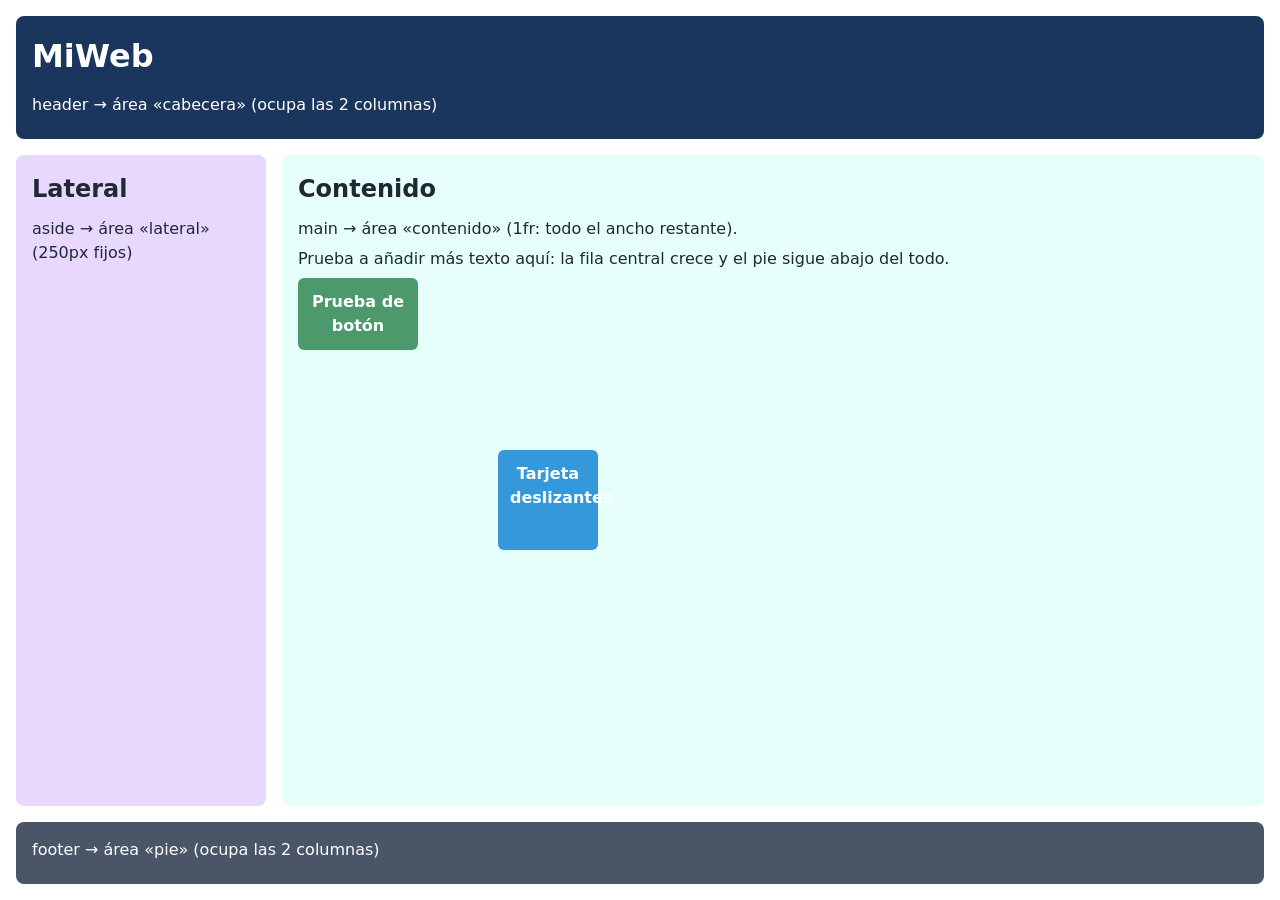
==== UD3/Ejercicio10.html @ 9fcfd4b7 "ok" ====
<!DOCTYPE html>
<html lang="es">
<head>
  <meta charset="UTF-8">
  <meta name="viewport" content="width=device-width, initial-scale=1">
  <title>Caso práctico: estructura completa con Grid</title>
  <link rel="stylesheet" href="css10.css">
  <link rel="stylesheet" href="/pagina.css">
</head>
<body>
  <header>
    <h1>MiWeb</h1>
    <p>header → área «cabecera» (ocupa las 2 columnas)</p>
  </header>

  <aside>
    <h2>Lateral</h2>
    <p>aside → área «lateral» (250px fijos)</p>
  </aside>

  <main>
    <h2>Contenido</h2>
    <p>main → área «contenido» (1fr: todo el ancho restante).</p>
    <p>Prueba a añadir más texto aquí: la fila central crece y el pie sigue abajo del todo.</p>
    <div class="boton">Prueba de botón</div>
    <div class="espacio"></div>
    <div class="tarjeta cajanime">Tarjeta deslizantes</div>
  </main>

  <footer>
    <p>footer → área «pie» (ocupa las 2 columnas)</p>
  </footer>
</body>
</html>
---- UD3/css10.css ----
/* Botón: resaltado */
.boton:hover {
background: #8B7CF0;
}

.espacio {
  height: 100px;
}

/* Definición de la animación deslizar*/
@keyframes deslizar {
  from {
    transform: translateX(0px);
    opacity: 0;
  }
  to {
    transform: translateX(200px);
    opacity: 1;
  }
}

/* Elemento deslizante */
.cajanime {
  width: 100px;
  height: 100px;
  background-color: #3498db;
  animation: deslizar 2s ease-out forwards;
}
---- pagina.css ----
* {
  box-sizing: border-box;
}

/* ==========================================================
   El esqueleto completo de la página, directamente en el body
   ========================================================== */
body {
  display: grid;
  grid-template-columns: 250px 1fr;
  grid-template-rows: auto 1fr auto;
  grid-template-areas:
    "cabecera cabecera"
    "lateral  contenido"
    "pie      pie";
  min-height: 100vh;       /* el body ocupa al menos toda la pantalla */
  gap: 16px;

  margin: 0;
  padding: 16px;
  font-family: system-ui, -apple-system, "Segoe UI", Roboto, sans-serif;
  line-height: 1.5;
  color: #1f2933;
}

header { grid-area: cabecera; }
aside  { grid-area: lateral; }
main   { grid-area: contenido; }
footer { grid-area: pie; }

/* ==========================================================
   Estilo visual de cada zona (nada de Grid aquí)
   ========================================================== */
header, aside, main, footer {
  padding: 16px;
  border-radius: 8px;
}

header { background: #1a365d; color: #ffffff; }
aside  { background: #e9d8fd; }
main   { background: #e6fffa; }
footer { background: #4a5568; color: #ffffff; }

h1, h2, p { margin: 0 0 0.4em; }

/* tarjeta: solo estilo visual */
.tarjeta {
  padding: 12px;
  border-radius: 6px;
  background: #2c7a7b;
  color: #ffffff;
  font-weight: 600;
  text-align: center;
  width: 100px;
  height: 100px;
}

/* Botón: solo estilo visual */
.boton {
  padding: 12px;
  width: 120px;
  border-radius: 6px;
  background: #4c9a6b;
  color: #ffffff;
  font-weight: 600;
  text-align: center;
  transition: background 0.3s ease;
}

/* Botón: resaltado */
.boton:hover {
background: #8B7CF0;
}

.espacio {
  height: 100px;
}

/* Definición de la animación deslizar*/
@keyframes deslizar {
  from {
    transform: translateX(0px);
    opacity: 0;
  }
  to {
    transform: translateX(200px);
    opacity: 1;
  }
}

/* Elemento deslizante */
.cajanime {
  width: 100px;
  height: 100px;
  background-color: #3498db;
  animation: deslizar 2s ease-out forwards;
}
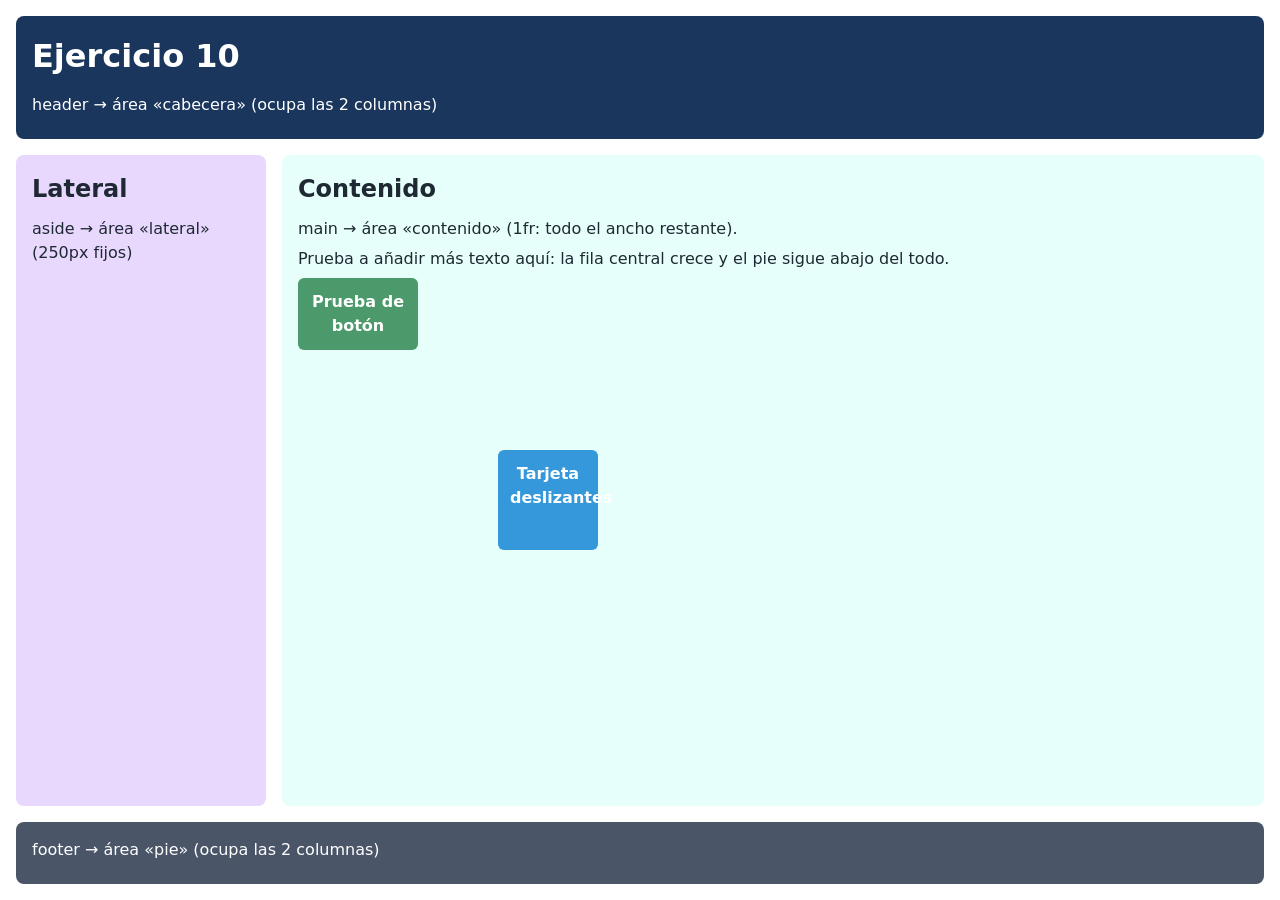
==== commit f448b34e: "ok" ====
--- a/UD3/Ejercicio10.html
+++ b/UD3/Ejercicio10.html
@@ -9,7 +9,7 @@
 </head>
 <body>
   <header>
-    <h1>MiWeb</h1>
+    <h1>Ejercicio 10</h1>
     <p>header → área «cabecera» (ocupa las 2 columnas)</p>
   </header>
 
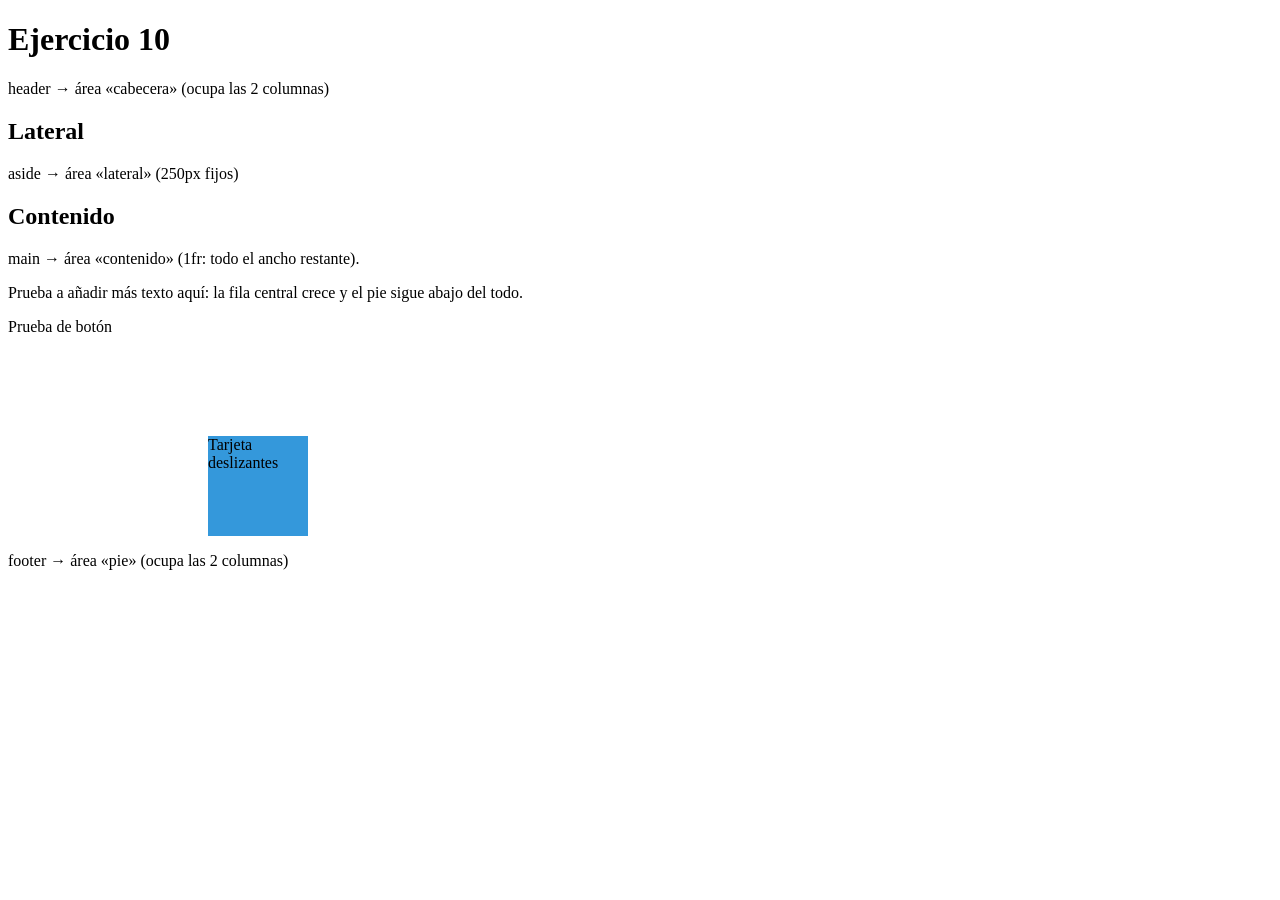
==== commit 1ef6cbec: "ok" ====
--- a/UD3/Ejercicio10.html
+++ b/UD3/Ejercicio10.html
@@ -5,7 +5,7 @@
   <meta name="viewport" content="width=device-width, initial-scale=1">
   <title>Caso práctico: estructura completa con Grid</title>
   <link rel="stylesheet" href="css10.css">
-  <link rel="stylesheet" href="/pagina.css">
+  <link rel="stylesheet" href="/GoyaDAWDIW2627/pagina.css">
 </head>
 <body>
   <header>
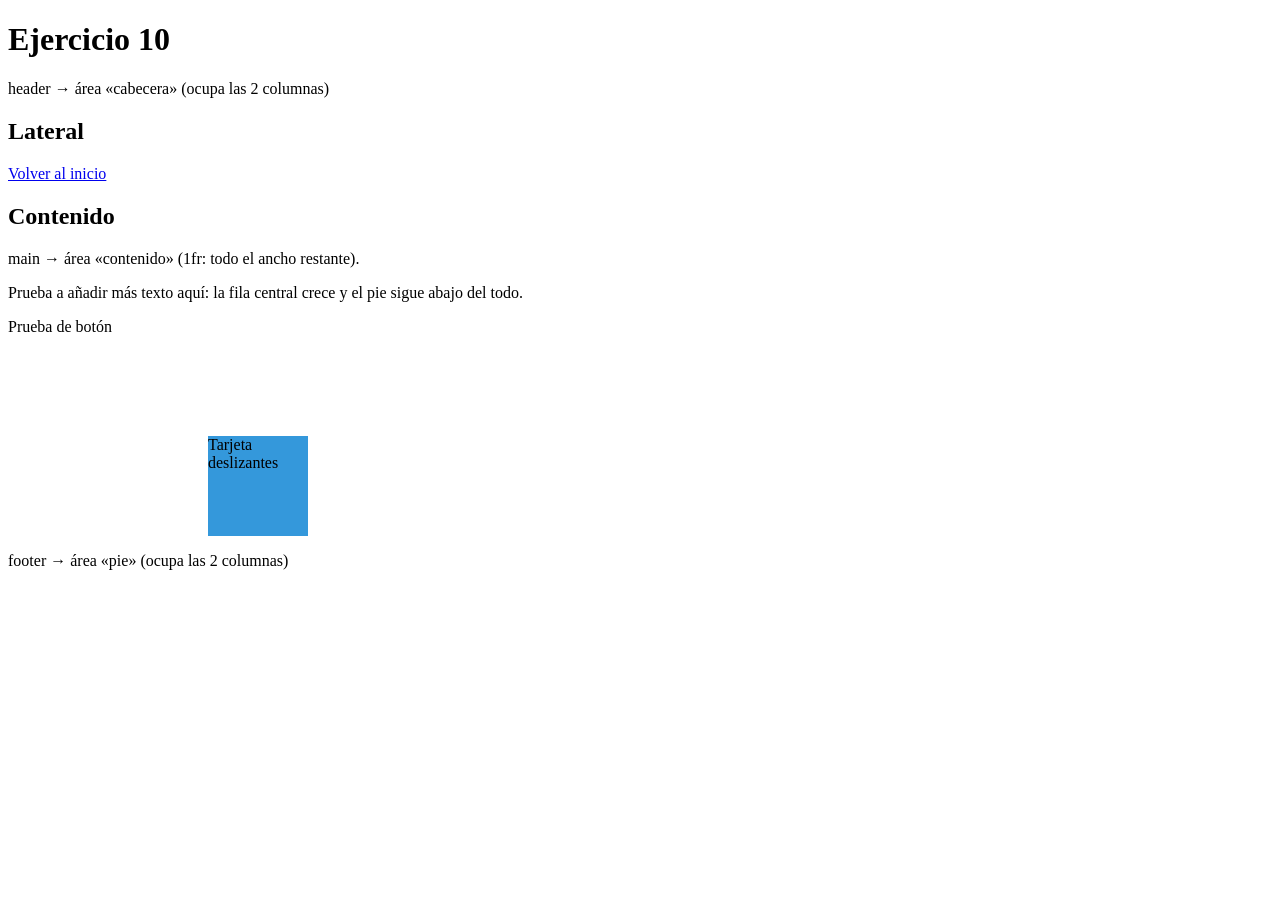
==== commit f7032a15: "ok" ====
--- a/UD3/Ejercicio10.html
+++ b/UD3/Ejercicio10.html
@@ -15,7 +15,7 @@
 
   <aside>
     <h2>Lateral</h2>
-    <p>aside → área «lateral» (250px fijos)</p>
+    <a href="../index.html">Volver al inicio</a>
   </aside>
 
   <main>
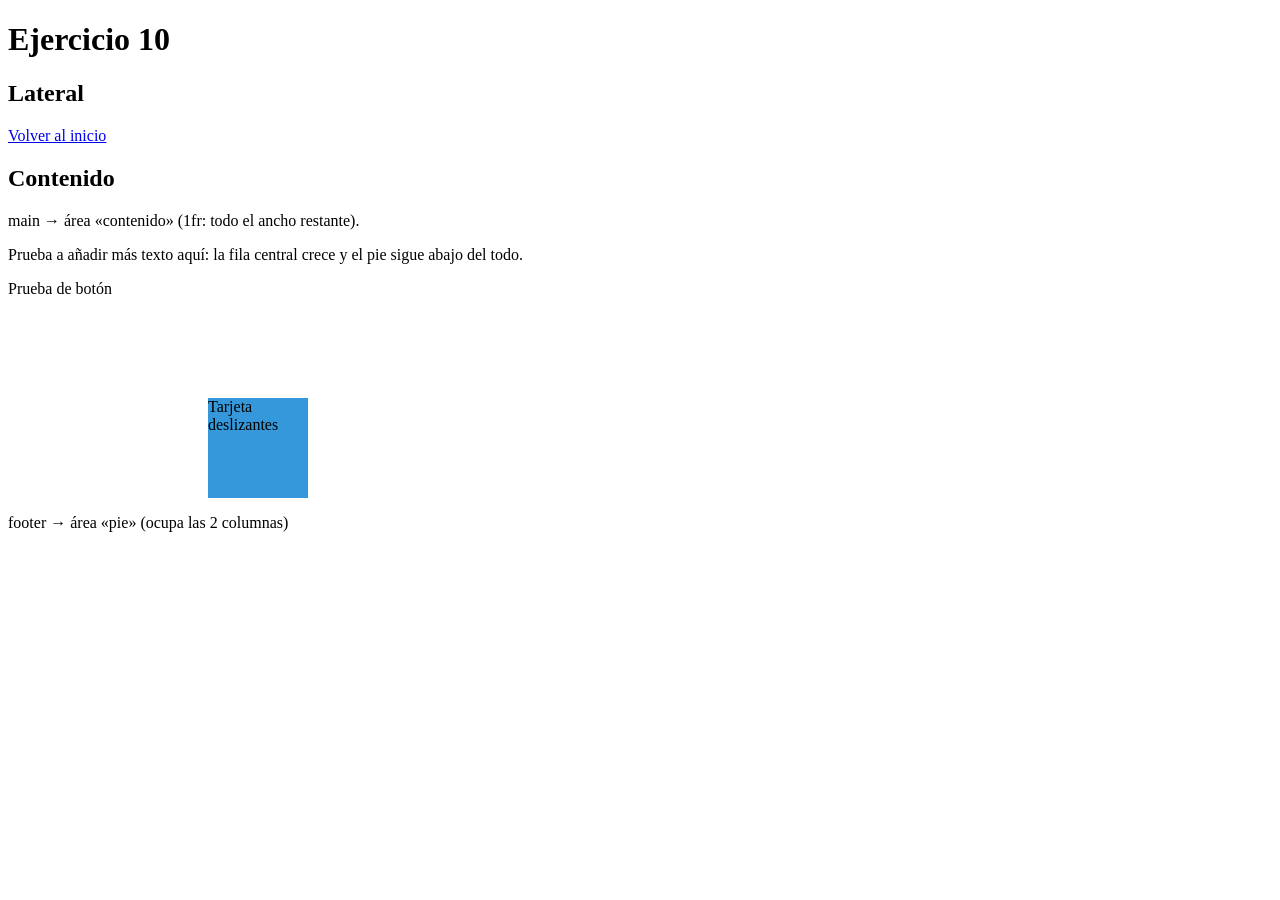
==== commit e9adf9ce: "ok" ====
--- a/UD3/Ejercicio10.html
+++ b/UD3/Ejercicio10.html
@@ -10,7 +10,7 @@
 <body>
   <header>
     <h1>Ejercicio 10</h1>
-    <p>header → área «cabecera» (ocupa las 2 columnas)</p>
+    <p></p>
   </header>
 
   <aside>
